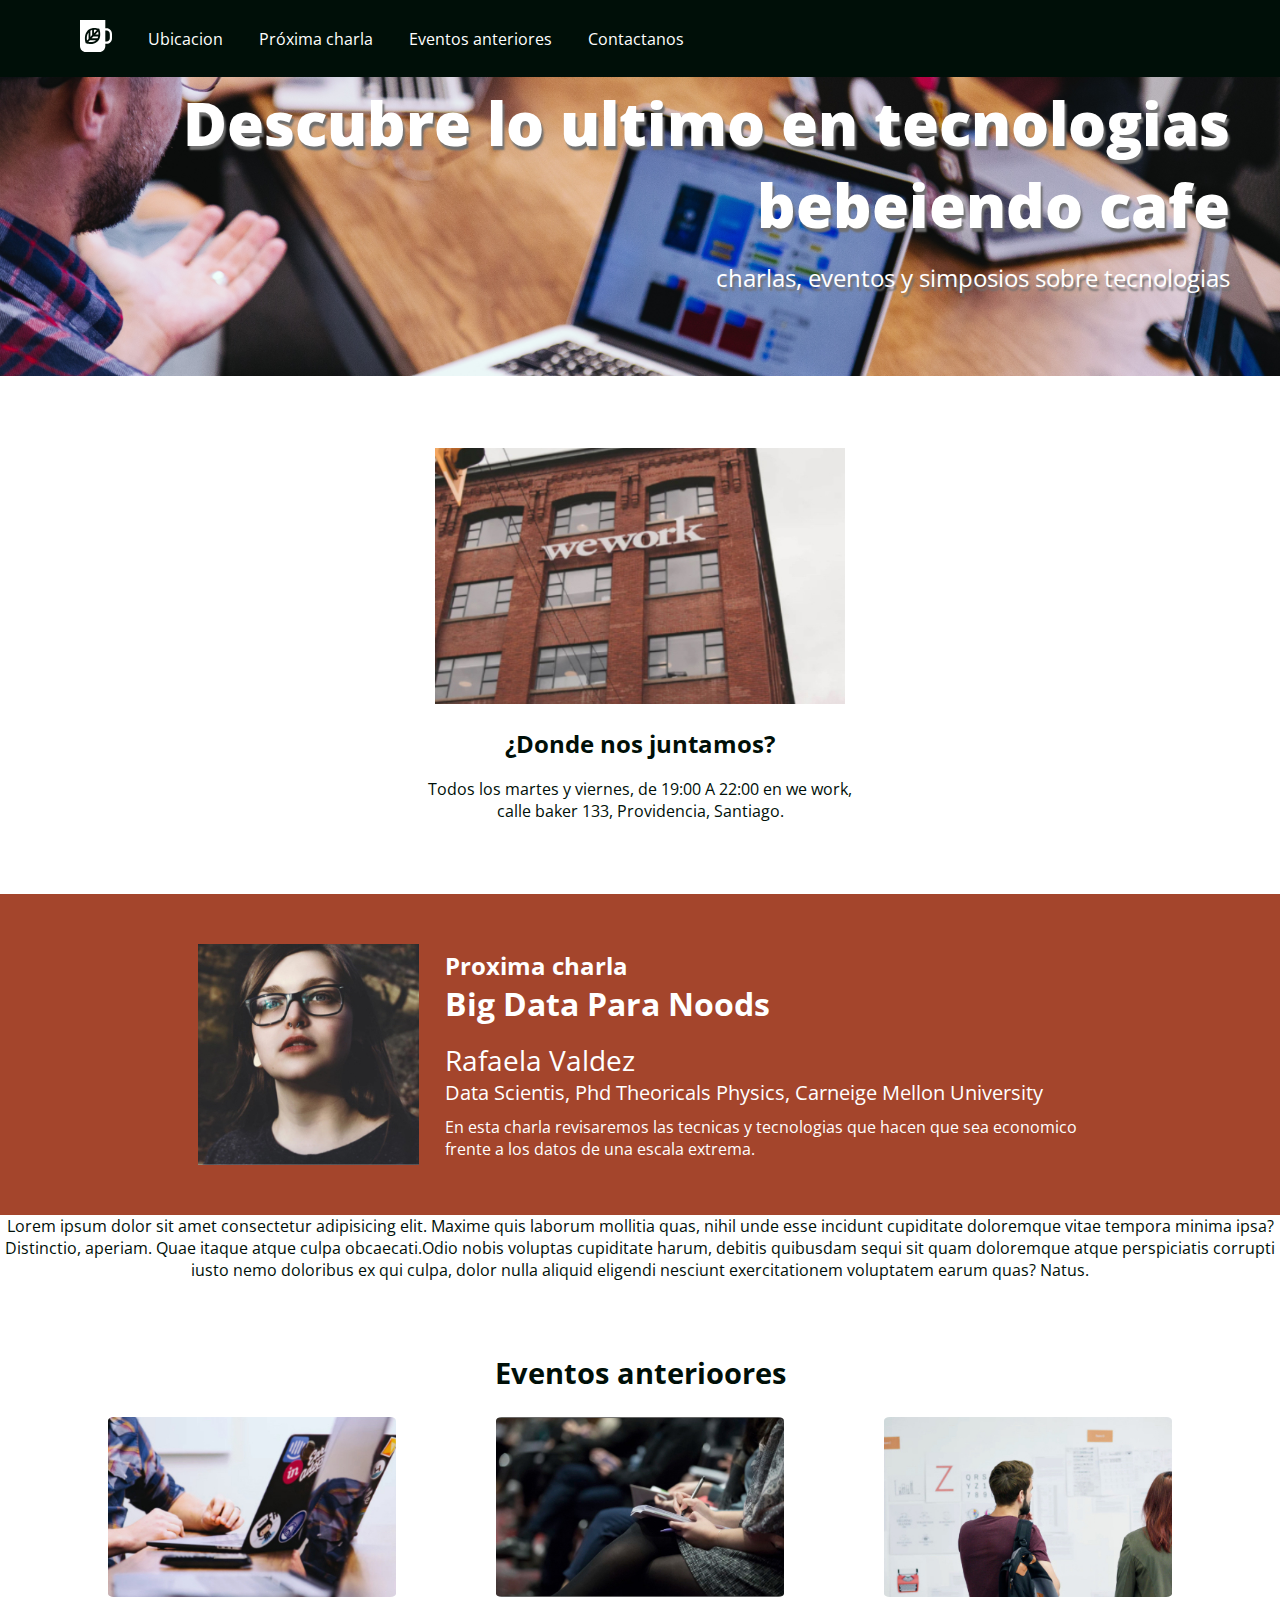
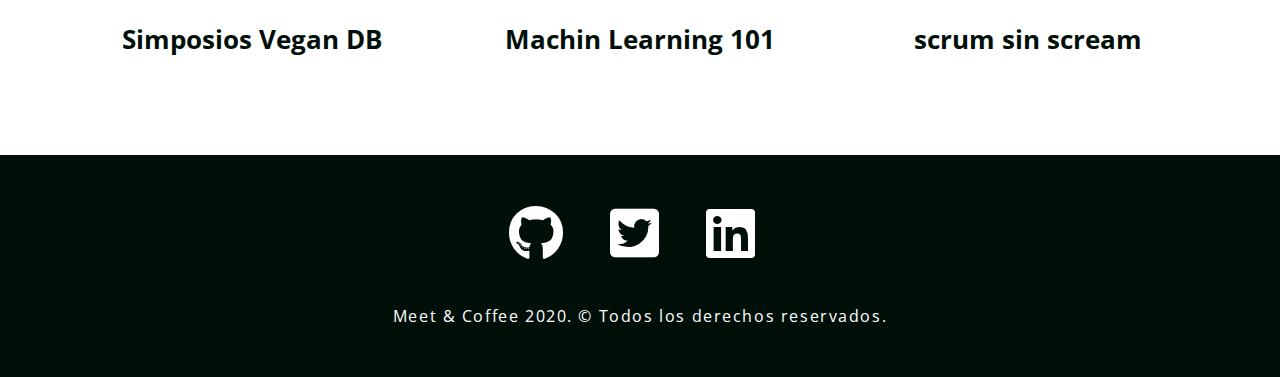
==== index.html @ 3efa6a1a "proyecto meet&coffee" ====
<!DOCTYPE html>
<html lang="es" dir="ltr">

<head>
  <meta charset="utf-8">
  <title>Meet & Coffee</title>
  <link rel="shortcut icon" type="image/png" href="assets/img/favicon.png">
  <link href="https://fonts.googleapis.com/css2?family=Open+Sans:wght@400;700;800&display=swap" rel="stylesheet">
  <link rel="stylesheet" href="https://use.fontawesome.com/releases/v5.6.3/css/all.css" crossorigin="anonymous">
  <link rel="stylesheet" href="assets/css/estilo.css">
  <meta name="author" content="Rafael Del Valle Brito Velasquez">
  <meta name="viewport" content="width=device-width, initial-scale=1.0">
  <meta http-equiv="X-UA-Compatible" content="ie=edge">
  <meta name="keywords" content="co-work, coworking, simposios, eventos, charlas, tecnologias, cafe, compartir, ideas">
  <meta name="description" content="Trabaja, comparte y expande tu conocimiento con un buen cafe">
</head>

<body>

  <nav class="oscuro">
    <ul>
      <li class="icono">
        <a href="#inicio">
          <svg xmlns="http://www.w3.org/2000/svg" viewBox="0 0 44 44">
            <path
              d="M11.8 26l-2.2 2.3c-.5-2.9-.7-7.5 2.2-11.2V26zm-.4 4.1c2.7.5 7.2.7 10.6-2.3h-8.5l-2.1 2.3zm5.3-16.2c-.8.2-1.7.5-2.4.9v8.5l2.4-2.6v-6.8zm2.5-.3v4.6l4-4.2c-1.1-.3-2.5-.5-4-.4zM16 25.2h8.1c.4-.8.7-1.7.9-2.6h-6.6L16 25.2zm28-6.1V25c0 4.3-3.3 7.8-7.4 7.8h-1.8v2.9c0 4.6-3.6 8.3-7.9 8.3h-19C3.6 44 0 40.3 0 35.7V0h34.8v11.4h1.8c4.1 0 7.4 3.5 7.4 7.7zm-16.2.9c.1-2.6-.4-5-.8-6.4-.2-.9-.4-1.4-.4-1.4s-.5-.2-1.4-.4c-1.4-.4-3.6-.9-6.1-.8-.8 0-1.7.1-2.5.3-.8.2-1.6.4-2.4.7-.9.4-1.7.8-2.5 1.5-.6.5-1.1 1-1.6 1.6-4.5 5.4-3.4 12.5-2.6 15.5.2.9.4 1.4.4 1.4s.5.2 1.4.4c2.8.8 9.6 2 14.7-2.7.6-.5 1.1-1.1 1.5-1.7.6-.8 1-1.7 1.4-2.6.3-.8.5-1.7.7-2.6.1-1.1.2-1.9.2-2.8zm13.2-.9c0-2.6-2-4.6-4.4-4.6h-1.8v15.1h1.8c2.4 0 4.4-2.1 4.4-4.6v-5.9zM21 20h4.4c0-1.6-.1-3-.4-4.2L21 20z" />
          </svg>
        </a>
      </li>

      <li><a href="#ubicado">Ubicacion</a></li>
      <li><a href="#charlas">Próxima charla</a></li>
      <li><a href="#eventos">Eventos anteriores</a></li>
      <li><a href="#Contactanos">Contactanos</a></li>
    </ul>
  </nav>
  <header id="inicio" class="hero-section">
    <h1>Descubre lo ultimo en tecnologias bebeiendo cafe</h1>
    <h2><span class="subtitulo">charlas, eventos y simposios sobre tecnologias</span></h2>
  </header>

  <section class="sec-mar" id="ubicado">
    <img class="we-work" src="assets/img/we-work.jpg" alt="Edificio Wework">
    <h2>¿Donde nos juntamos?</h2>
    <p>Todos los martes y viernes, de 19:00 A 22:00 en we work,<br> calle baker 133, Providencia, Santiago.</p>
  </section>

  <section class="sweet-brown sec-mar" id="charlas">
    <div class="centrado">
      <img class="charlas-speaker" src="assets/img/speaker.jpg" alt="speaker">
      <div class="charla-texto">
        <h2>Proxima charla</h2>
        <h3>Big Data Para Noods</h3>
        <h4>Rafaela Valdez</h4>
        <h5>Data Scientis, Phd Theoricals Physics, Carneige Mellon University</h5>
        <p>En esta charla revisaremos las tecnicas y tecnologias que hacen que sea economico frente a los datos de una escala extrema.</p>
      </div>
    </div>
  </section>

  <section>
    <p>Lorem ipsum dolor sit amet consectetur adipisicing elit. Maxime quis laborum mollitia quas, nihil unde esse incidunt cupiditate doloremque vitae tempora minima ipsa? Distinctio, aperiam. Quae itaque atque culpa obcaecati.Odio nobis voluptas cupiditate harum, debitis quibusdam sequi sit quam doloremque atque perspiciatis corrupti iusto nemo doloribus ex qui culpa, dolor nulla aliquid eligendi nesciunt exercitationem voluptatem earum quas? Natus.</p>
  </section>

  <section class="sec-mar" id="eventos">
    <h2><span class="titulo_eventos">Eventos anterioores</span></h2>
    <article class="evento">
      <a href="s_vegan.html"><img class="ancho-img" src="assets/img/simposio-vegan.jpg" alt="Vegan DB">
        <h3>Simposios Vegan DB</h3>
      </a>
    </article>

    <article class="evento">
      <a href="#"><img class="ancho-img" src="assets/img/machine-learning.jpg" alt="learning">
      <h3>Machin Learning 101</h3>
    </a>
    </article>
    <article class="evento">
      <a href="#"><img class="ancho-img" src="assets/img/scrum-sin-scream.jpg" alt="scrum-sin-scream">
      <h3>scrum sin scream</h3>
    </a>
    </article>
  </section>

  <footer class="oscuro" id="Contactanos">
    <div style="font-size: 0.5rem;">
      <a href="https://github.com/" target="_blank"><i class="fab fa-github fa-7x"></i></a>
      <a href="https://twitter.com/" target="_blank"><i id="icon-radio" class="fab fa-twitter-square fa-7x"></i></a>
      <a href="https://es.linkedin.com/" target="_blank"><i id="incon-radio" class="fab fa-linkedin fa-7x"></i></a>
    </div>
    <p class="copy">Meet & Coffee 2020. &copy; Todos los derechos reservados.</p>
  </footer>
</body>

</html>
---- assets/css/estilo.css ----
body {
  text-align: center;
  color: #000f08;
  margin: 0;
  font-family: 'Open Sans', sans-serif;
}

body * {
  margin: 0;
  border: 0;
  padding: 0;
}

h1 {
  font-weight: 800;
  font-size: 3.75em;
  margin-bottom: 0.25em;
}

.titulo_eventos {
  font-size: 1.225em;
}

h3 {
  font-size: 2em;
}

h4 {
  font-size: 1.75em;
}

h5 {
  font-size: 1.25em;
}

.subtitulo, h4, h5 {
  font-weight: 400;
}

.oscuro {
  background: #000f08;
  color: #ffffff;
}

#ubicado h2 {
  margin: 0.75em auto;
}

.oscuro a {
  color: #ffffff;
  text-decoration: none;
}

.we-work {
  width: 32%;
  height: 25%;
}

.sweet-brown {
  text-align: left;
  background: #a4452c;
  color: #ffffff;
  padding: 50px;
  white-space: nowrap;
}

.hero-section {
  text-align: right;
  background-image: url("../img/bg-hero.png");
  background-repeat: no-repeat;
  background-size: cover;
  color: #ffffff;
  text-shadow: 0.125em 0.25em 0.125em #707070;
  padding: 5.125rem 3.125rem;
  padding-top: 5.125rem;
}

.icono {
  width: 2rem;
}

.icono svg {
  fill: #ffffff;
}

.sweet-brown h3, .sweet-brown h5 {
  margin-bottom: 0.5em;
}

#eventos h2 {
  margin-bottom: 1em;
}

.evento h3 {
  margin: 1em auto;
  vertical-align: middle;
  white-space: normal;


}

footer {
  margin-top: 4.5rem;
}

.sec-mar {
  margin-top: 4.5rem;
}

footer {
  padding: 3.125rem;
  letter-spacing: 0.099em;
}

.charla-texto, .charla-speaker, .evento {
  display: inline-block;
}

.centrado {
  width: 75%;
  margin: 0 auto;
}

.charlas-speaker {
  width: 25%;
  vertical-align: middle;
}

.charla-texto {
  width: 72.5%;
  vertical-align: middle;
  margin-left: 2.5%;
  white-space: normal;
}

.evento {
  width: 30%;
  vertical-align: middle;
  font-size: 0.80em;
}

.ancho-img {
  width: 70%;
  vertical-align: middle;
  white-space: normal;
}

#eventos a {
  text-decoration: none;
  color: #000f08;
}

nav {
  text-align: left;
  padding: 1.25rem 4rem;
  position: fixed;
  width: 100vw;
}

nav ul {
  list-style-type: none;
  white-space: nowrap;
}

nav ul li {
  display: inline-block;
  margin: 0 1em;
  vertical-align: middle;
}

footer i {
  margin: 0 0.50em 0.5em 0.25em;
}

.copy {
  margin-top: 1rem;
}

/*aqui comienza el codigo complementario para simposio vegan*/
.titulo {
  margin-top: 18%;
  margin-right: 30%;
  margin-bottom: 10%;
  display: inline-block;
  font-weight: 700;
  font-size: 2.5em;
}

.nombre {
  width: 71.5%;
  vertical-align: middle;
  text-align: justify;
  margin: 1em 0em;
  white-space: normal;
  display: inline-block;
  font-weight: 700;
  font-size: 2.5em;
}

.ancho-img {
  width: 75%;
  vertical-align: middle;
  border-radius: 2%;
}

.p-texto {
  width: 75%;
  vertical-align: middle;
  text-align: justify;
  margin-top: 1em;
  white-space: normal;
  display: inline-block;
  font-weight: 400;
  font-size: 1.1em;
}

.texto-centrado {
  margin-top: 2em;
}
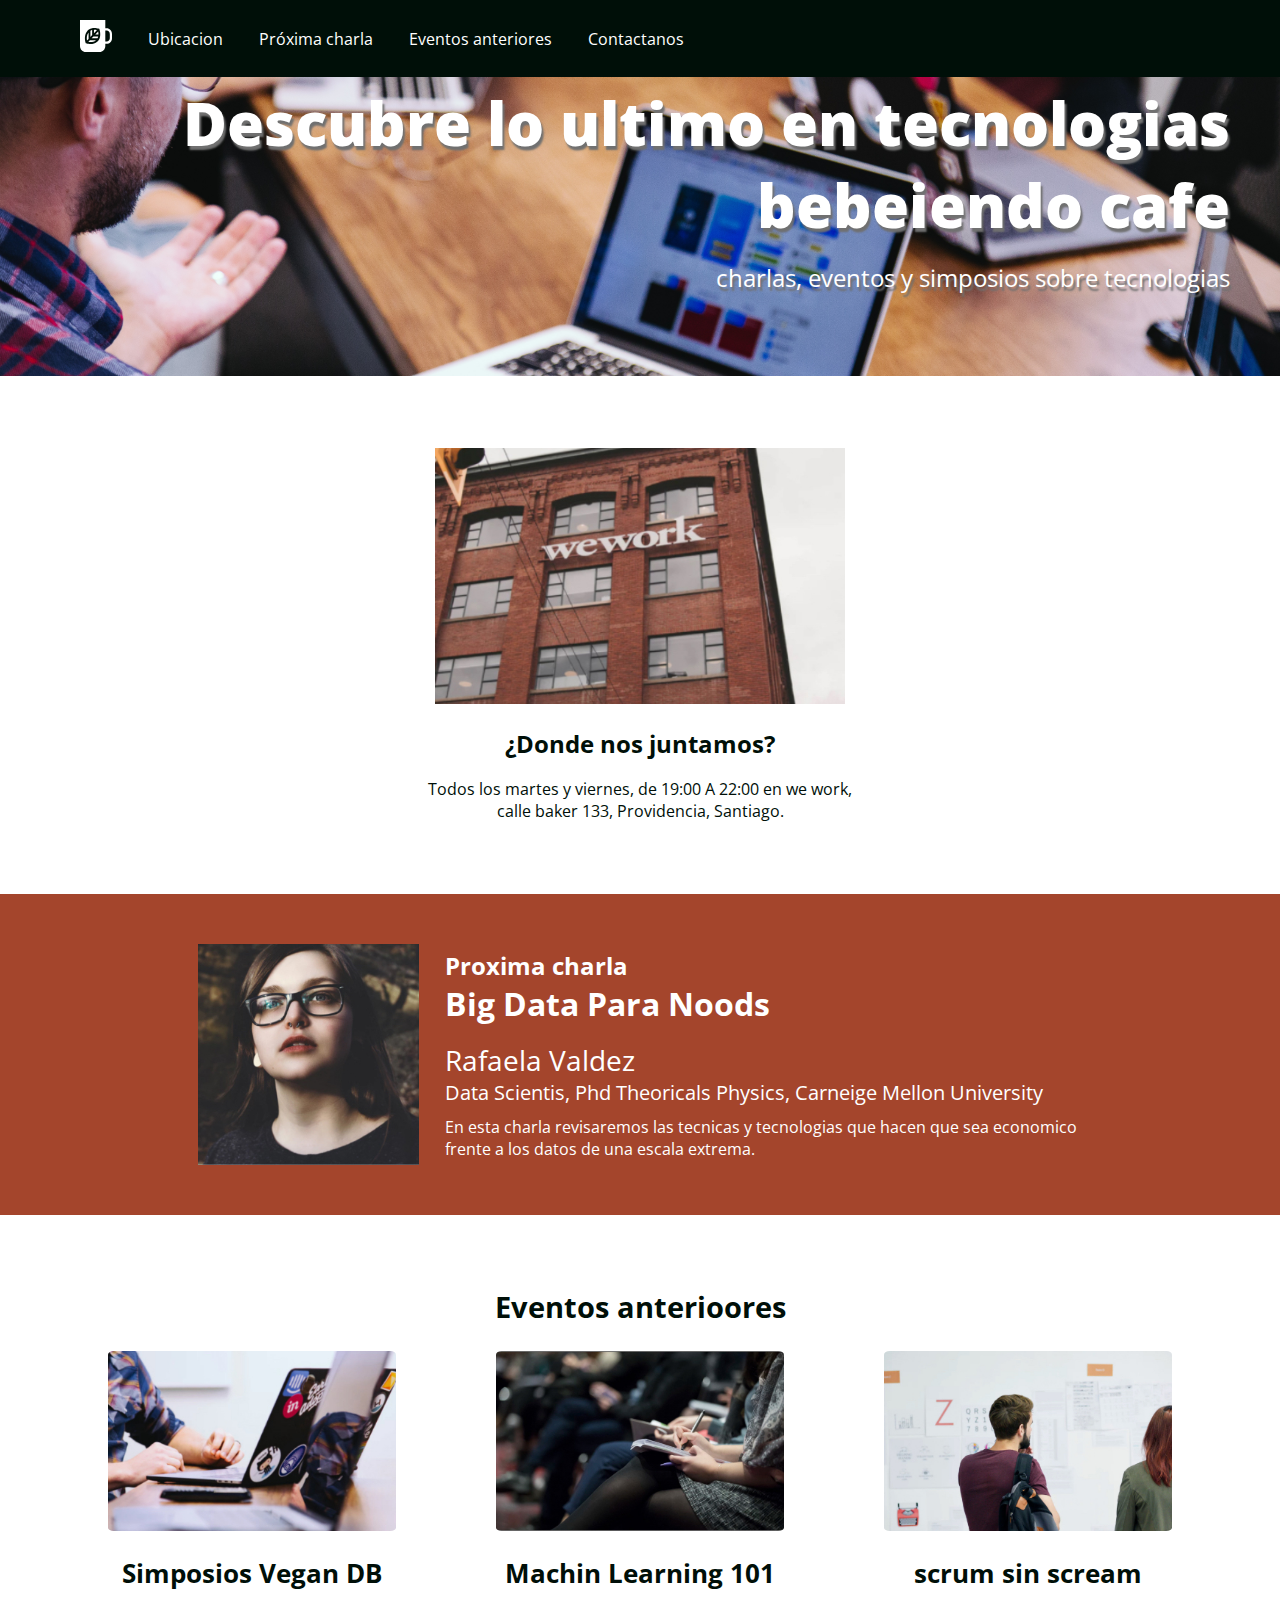
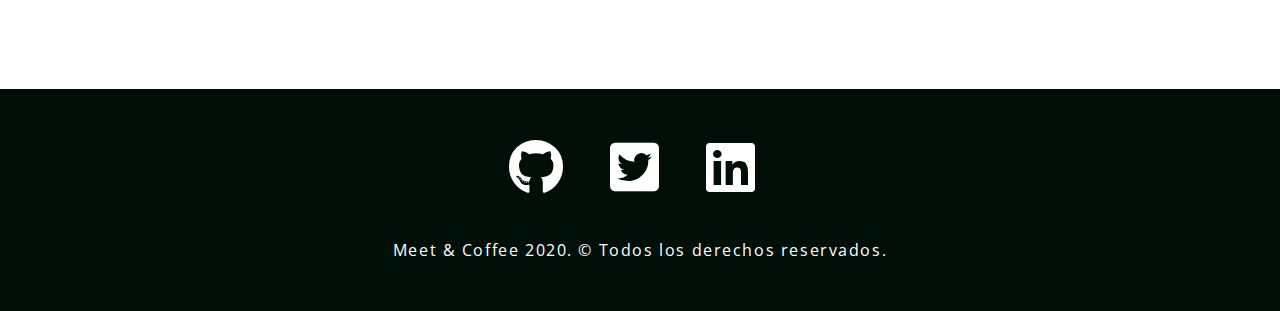
==== commit 4fc189c5: "detalle de texto" ====
--- a/index.html
+++ b/index.html
@@ -58,9 +58,7 @@
     </div>
   </section>
 
-  <section>
-    <p>Lorem ipsum dolor sit amet consectetur adipisicing elit. Maxime quis laborum mollitia quas, nihil unde esse incidunt cupiditate doloremque vitae tempora minima ipsa? Distinctio, aperiam. Quae itaque atque culpa obcaecati.Odio nobis voluptas cupiditate harum, debitis quibusdam sequi sit quam doloremque atque perspiciatis corrupti iusto nemo doloribus ex qui culpa, dolor nulla aliquid eligendi nesciunt exercitationem voluptatem earum quas? Natus.</p>
-  </section>
+
 
   <section class="sec-mar" id="eventos">
     <h2><span class="titulo_eventos">Eventos anterioores</span></h2>
